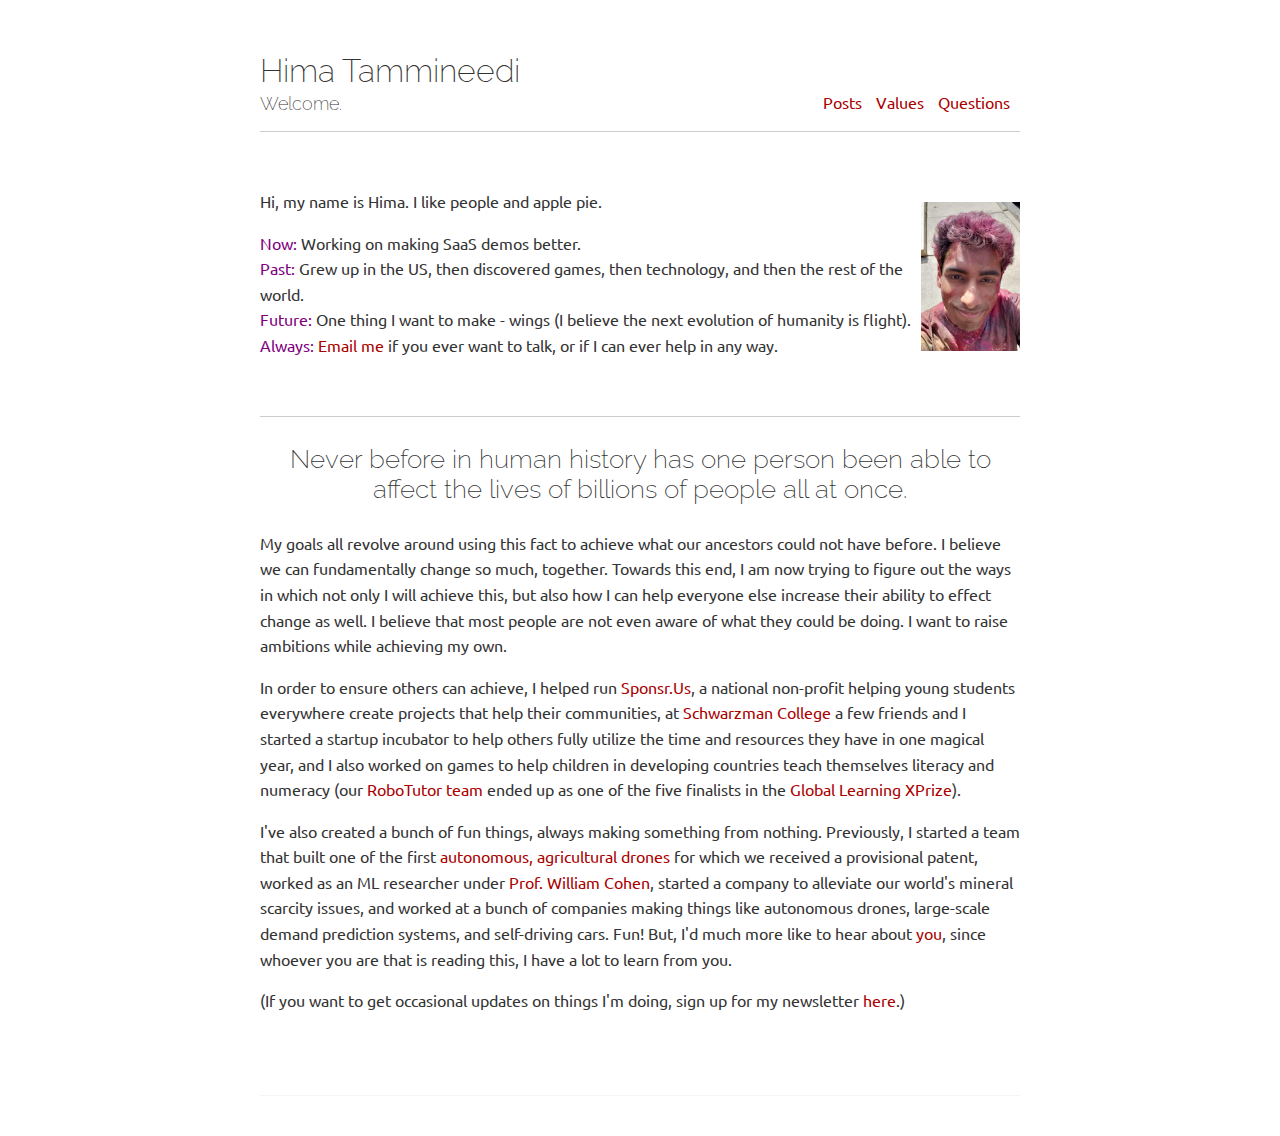
==== index.html @ 2e62bb2f "rebuilding site Wed Mar  3 19:31:14 EST 2021" ====
<!DOCTYPE html>
<html>
<head>
	<meta name="generator" content="Hugo 0.62.2" />
	<meta charset="utf-8" />
	<meta http-equiv="X-UA-Compatible" content="IE=edge"><title>Hima Tammineedi - Welcome. </title>
    <link rel="apple-touch-icon" sizes="180x180" href="/apple-touch-icon.png">
    <link rel="icon" type="image/png" sizes="32x32" href="/favicon-32x32.png">
    <link rel="icon" type="image/png" sizes="16x16" href="/favicon-16x16.png">
    <link rel="manifest" href="/site.webmanifest">
    <link rel="mask-icon" href="/safari-pinned-tab.svg" color="#5bbad5">
    <meta name="msapplication-TileColor" content="#da532c">
    <meta name="theme-color" content="#ffffff">

	<meta name="viewport" content="width=device-width, initial-scale=1">
	<link rel="alternate" type="application/rss+xml" href="https://himat.github.io/index.xml" title="Hima Tammineedi" />
	<meta property="og:title" content="" />
<meta property="og:description" content="" />
<meta property="og:type" content="website" />
<meta property="og:url" content="https://himat.github.io/" />
<meta property="og:updated_time" content="2020-03-03T00:00:00+00:00" />
<meta name="twitter:card" content="summary"/>
<meta name="twitter:title" content=""/>
<meta name="twitter:description" content=""/>
<link href="https://fonts.googleapis.com/css?family=Ubuntu:300,400,300italic,400italic|Raleway:200,300" rel="stylesheet">

	<link rel="stylesheet" type="text/css" media="screen" href="https://himat.github.io/css/normalize.css" />
	<link rel="stylesheet" type="text/css" media="screen" href="https://himat.github.io/css/main.css" />

	
	<script src="https://himat.github.io/js/main.js"></script>
</head>

<body>
	<div class="container wrapper">
		<div class="header">
	<h1 class="site-title"><a href="https://himat.github.io/">Hima Tammineedi</a></h1>
	<div class="site-description"><h2>Welcome.</h2>
			
				
			
		

        <nav class="nav">
            <ul class="flat">
                
                <li>
                    <a href="/questions/"></a>
                </li>
                
                <li>
                    <a href="/posts">Posts</a>
                </li>
                
                <li>
                    <a href="/values">Values</a>
                </li>
                
                <li>
                    <a href="/questions">Questions</a>
                </li>
                
            </ul>
        </nav>
	</div>
    <hr />
</div>


        <div style="display: flex">
<div style="flex: 1 1 auto; margin-right: 5px;">
<font> Hi, my name is Hima. I like people and apple pie. </font>  
<p><font color="purple">Now:</font> Working on making SaaS demos better.<br>
<font color="purple">Past:</font> Grew up in the US, then discovered games, then technology, and then the rest of the world.<br>
<font color="purple">Future:</font> One thing I want to make - wings (I believe the next evolution of humanity is flight).<br>
<font color="purple">Always:</font> <span id="first_em"></span> if you ever want to talk, or if I can ever help in any way.</p>
</div>
<!--<a href="javascript:alert('JavaScript')" onclick="this.href=atob('bWFpbHRvOmhpbWF0JTQwZ21haWwuY29t'); return true">Tap here</a>-->
<img style="align: top; align-self: center; marg-bottom: auto; margin-top: 0px;" src="media/Hima_fun.png" width="13%">
</div>
<!--![meeeee](media/Hima_fun_picture.jpg)-->
<!--<img src="media/Hima_fun_picture.jpg" height=20% />-->
<br />
<hr>
<h3 style="text-align: center"> Never before in human history has one person been able to affect the lives of billions of people all at once.</h3>
<p>My goals all revolve around using this fact to achieve what our ancestors could not have before. I believe we can fundamentally change so much, together. Towards this end, I am now trying to figure out the ways in which not only I will achieve this, but also how I can help everyone else increase their ability to effect change as well. I believe that most people are not even aware of what they could be doing. I want to raise ambitions while achieving my own.</p>
<p>In order to ensure others can achieve, I helped run <a href="http://sponsr.us/">Sponsr.Us</a>, a national non-profit helping young students everywhere create projects that help their communities, at <a href="https://www.schwarzmanscholars.org/">Schwarzman College</a> a few friends and I started a startup incubator to help others fully utilize the time and resources they have in one magical year, and I also worked on games to help children in developing countries teach themselves literacy and numeracy (our <a href="https://www.cmu.edu/scs/robotutor/">RoboTutor team</a> ended up as one of the five finalists in the <a href="https://www.xprize.org/prizes/global-learning">Global Learning XPrize</a>).</p>
<p>I've also created a bunch of fun things, always making something from nothing. Previously, I started a team that built one of the first <a href="https://mcainventeam.wordpress.com/background/">autonomous, agricultural drones</a> for which we received a provisional patent, worked as an ML researcher under <a href="http://www.cs.cmu.edu/~wcohen/">Prof. William Cohen</a>, started a company to alleviate our world's mineral scarcity issues, and worked at a bunch of companies making things like autonomous drones, large-scale demand prediction systems, and self-driving cars. Fun! But, I'd much more like to hear about <span id="second_em"></span>, since whoever you are that is reading this, I have a lot to learn from you.</p>
<p>(If you want to get occasional updates on things I'm doing, sign up for my newsletter <a href="https://hima.substack.com/" target="_blank">here</a>.)</p>
<p><font color="white"> Diagnostics: Created with Hugo using a modified Ezhil theme. </font></p>
<script type="text/javascript">
user = 'himat415';
site = 'gmail.com';
document.getElementById("first_em").innerHTML= '<a href=\"mailto:' + user + '@' + site + '\">' + "Email me" +  '</a>'
document.getElementById("second_em").innerHTML= '<a href=\"mailto:' + user + '@' + site + '\">' + "you" +  '</a>'
</script>


		
			
				
			
			
				
				
				
				
					
					
					
						
						
						
					
				
				
				
			
		
	</div>
	<div class="footer wrapper">
	<nav class="nav">
		<div>
             

            <nav class="nav social">
                <ul class="flat"></ul>
            </nav>

            
        </div>
	</nav>
</div>


<script type="application/javascript">
var doNotTrack = false;
if (!doNotTrack) {
	window.ga=window.ga||function(){(ga.q=ga.q||[]).push(arguments)};ga.l=+new Date;
	ga('create', 'UA-156951978-1', 'auto');
	
	ga('send', 'pageview');
}
</script>
<script async src='https://www.google-analytics.com/analytics.js'></script>

</body>
</html>
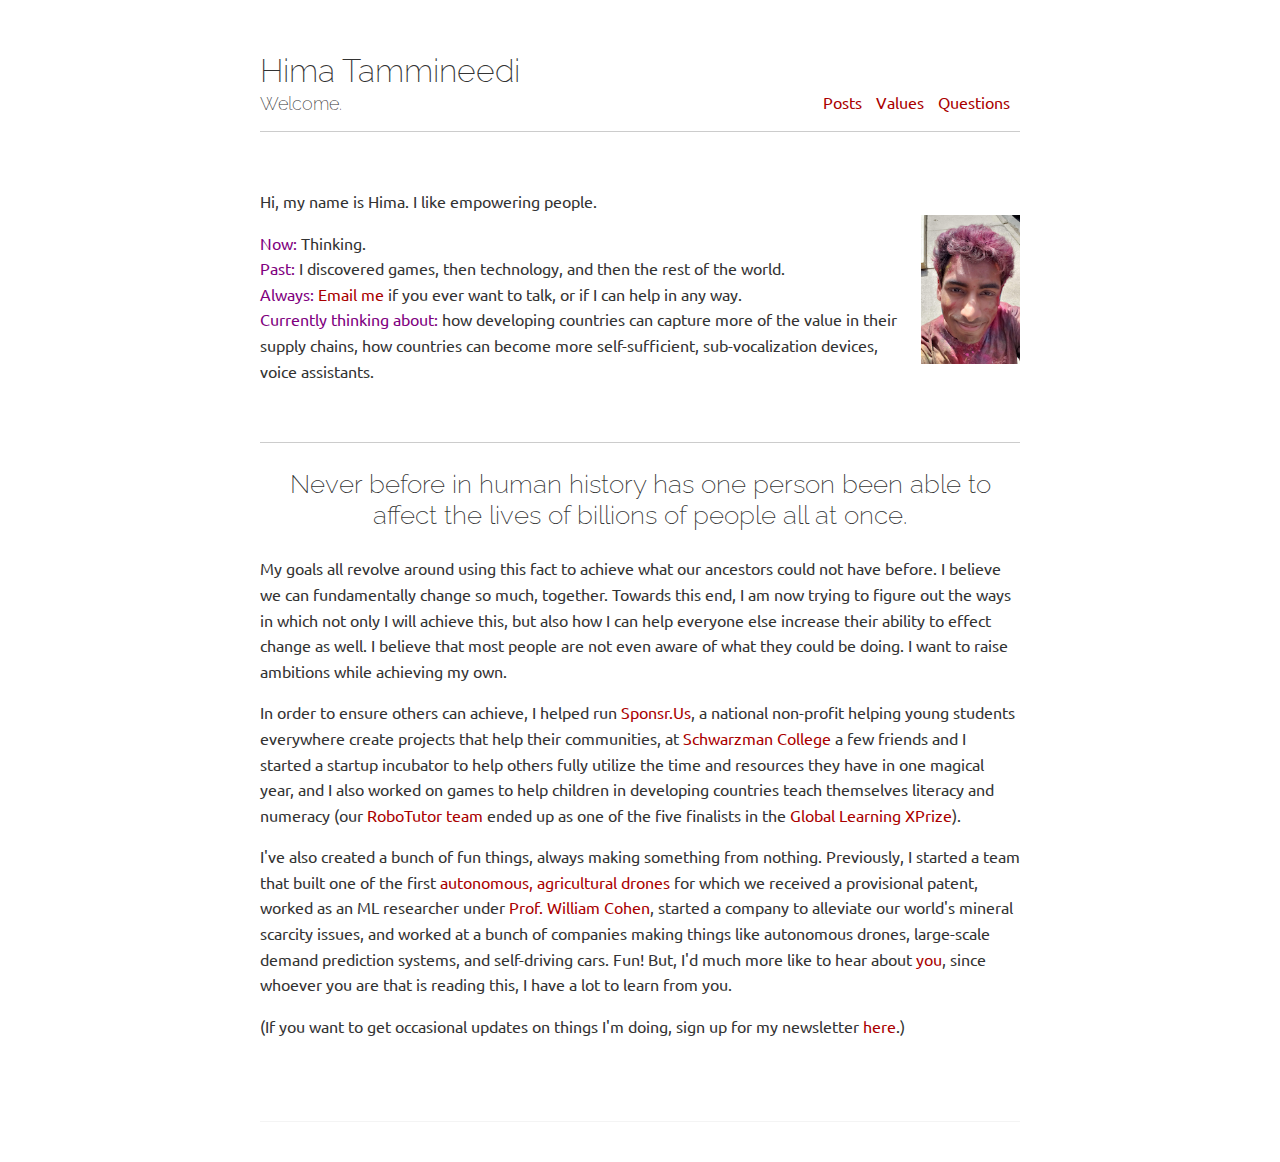
==== commit 19ebf310: "rebuilding site Mon May 31 15:19:50 EDT 2021" ====
--- a/index.html
+++ b/index.html
@@ -1,6 +1,6 @@
 <!DOCTYPE html>
 <html>
-<head>
+  <head>
 	<meta name="generator" content="Hugo 0.62.2" />
 	<meta charset="utf-8" />
 	<meta http-equiv="X-UA-Compatible" content="IE=edge"><title>Hima Tammineedi - Welcome. </title>
@@ -26,14 +26,26 @@
 
 	<link rel="stylesheet" type="text/css" media="screen" href="https://himat.github.io/css/normalize.css" />
 	<link rel="stylesheet" type="text/css" media="screen" href="https://himat.github.io/css/main.css" />
+	<link rel="stylesheet" type="text/css" href="https://himat.github.io/css/custom.css" />
+	
+
+
 
 	
 	<script src="https://himat.github.io/js/main.js"></script>
+
+	      <script src="https://emailoctopus.com/bundles/emailoctopuslist/js/1.6/form-recaptcha.js"></script>
+      <script src="https://emailoctopus.com/bundles/emailoctopuslist/js/1.6/form-embed.js"></script>
+      <link
+        rel="stylesheet"
+        href="https://emailoctopus.com/bundles/emailoctopuslist/css/1.6/form.css"
+      />
+
 </head>
 
-<body>
-	<div class="container wrapper">
-		<div class="header">
+  <body>
+    <div class="container wrapper">
+      <div class="header">
 	<h1 class="site-title"><a href="https://himat.github.io/">Hima Tammineedi</a></h1>
 	<div class="site-description"><h2>Welcome.</h2>
 			
@@ -67,13 +79,13 @@
 </div>
 
 
-        <div style="display: flex">
+      <div style="display: flex">
 <div style="flex: 1 1 auto; margin-right: 5px;">
-<font> Hi, my name is Hima. I like people and apple pie. </font>  
-<p><font color="purple">Now:</font> Working on making SaaS demos better.<br>
-<font color="purple">Past:</font> Grew up in the US, then discovered games, then technology, and then the rest of the world.<br>
-<font color="purple">Future:</font> One thing I want to make - wings (I believe the next evolution of humanity is flight).<br>
-<font color="purple">Always:</font> <span id="first_em"></span> if you ever want to talk, or if I can ever help in any way.</p>
+<font> Hi, my name is Hima. I like empowering people. </font>  
+<p><font color="purple">Now:</font> Thinking.<br>
+<font color="purple">Past:</font> I discovered games, then technology, and then the rest of the world.<br>
+<font color="purple">Always:</font> <span id="first_em"></span> if you ever want to talk, or if I can help in any way.<br>
+<font color="purple">Currently thinking about:</font> how developing countries can capture more of the value in their supply chains, how countries can become more self-sufficient, sub-vocalization devices, voice assistants.</p>
 </div>
 <!--<a href="javascript:alert('JavaScript')" onclick="this.href=atob('bWFpbHRvOmhpbWF0JTQwZ21haWwuY29t'); return true">Tap here</a>-->
 <img style="align: top; align-self: center; marg-bottom: auto; margin-top: 0px;" src="media/Hima_fun.png" width="13%">
@@ -96,29 +108,29 @@
 </script>
 
 
-		
-			
-				
-			
-			
-				
-				
-				
-				
-					
-					
-					
-						
-						
-						
-					
-				
-				
-				
-			
-		
-	</div>
-	<div class="footer wrapper">
+      
+      
+      
+      
+      
+      
+      
+      
+      
+      
+      
+      
+      
+      
+      
+      
+      
+      
+      
+      
+      
+    </div>
+    <div class="footer wrapper">
 	<nav class="nav">
 		<div>
              
@@ -144,5 +156,5 @@
 </script>
 <script async src='https://www.google-analytics.com/analytics.js'></script>
 
-</body>
+  </body>
 </html>
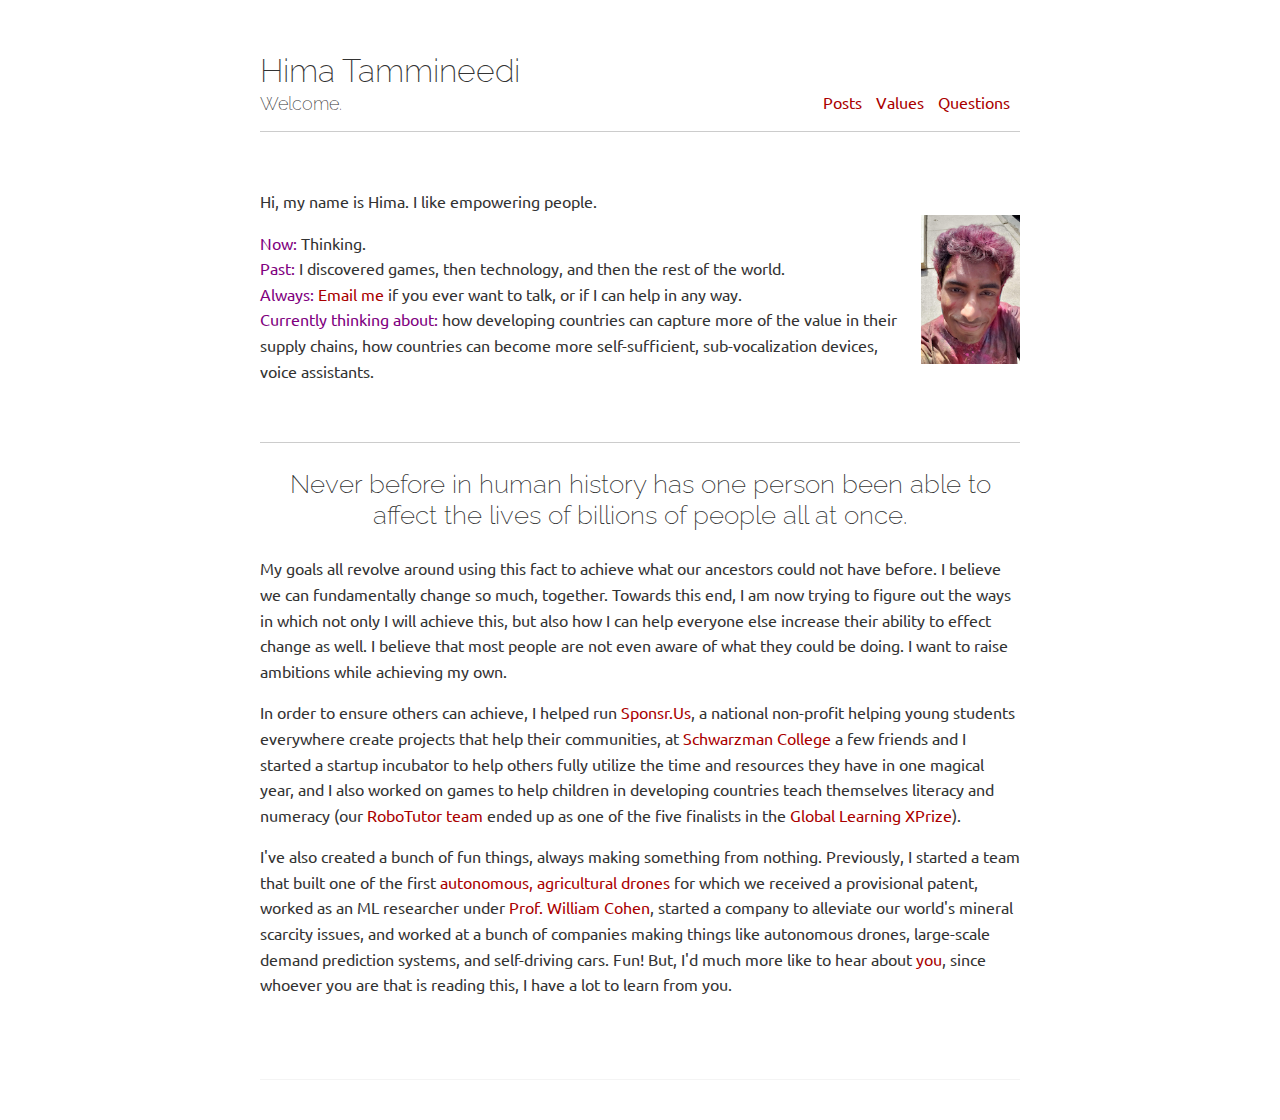
==== commit ee0f3638: "rebuilding site Wed Jun  2 14:57:07 EDT 2021" ====
--- a/index.html
+++ b/index.html
@@ -98,7 +98,7 @@
 <p>My goals all revolve around using this fact to achieve what our ancestors could not have before. I believe we can fundamentally change so much, together. Towards this end, I am now trying to figure out the ways in which not only I will achieve this, but also how I can help everyone else increase their ability to effect change as well. I believe that most people are not even aware of what they could be doing. I want to raise ambitions while achieving my own.</p>
 <p>In order to ensure others can achieve, I helped run <a href="http://sponsr.us/">Sponsr.Us</a>, a national non-profit helping young students everywhere create projects that help their communities, at <a href="https://www.schwarzmanscholars.org/">Schwarzman College</a> a few friends and I started a startup incubator to help others fully utilize the time and resources they have in one magical year, and I also worked on games to help children in developing countries teach themselves literacy and numeracy (our <a href="https://www.cmu.edu/scs/robotutor/">RoboTutor team</a> ended up as one of the five finalists in the <a href="https://www.xprize.org/prizes/global-learning">Global Learning XPrize</a>).</p>
 <p>I've also created a bunch of fun things, always making something from nothing. Previously, I started a team that built one of the first <a href="https://mcainventeam.wordpress.com/background/">autonomous, agricultural drones</a> for which we received a provisional patent, worked as an ML researcher under <a href="http://www.cs.cmu.edu/~wcohen/">Prof. William Cohen</a>, started a company to alleviate our world's mineral scarcity issues, and worked at a bunch of companies making things like autonomous drones, large-scale demand prediction systems, and self-driving cars. Fun! But, I'd much more like to hear about <span id="second_em"></span>, since whoever you are that is reading this, I have a lot to learn from you.</p>
-<p>(If you want to get occasional updates on things I'm doing, sign up for my newsletter <a href="https://hima.substack.com/" target="_blank">here</a>.)</p>
+<!-- (If you want to get occasional updates on things I'm doing, sign up for my newsletter <a href="https://hima.substack.com/" target="_blank">here</a>.) -->
 <p><font color="white"> Diagnostics: Created with Hugo using a modified Ezhil theme. </font></p>
 <script type="text/javascript">
 user = 'himat415';
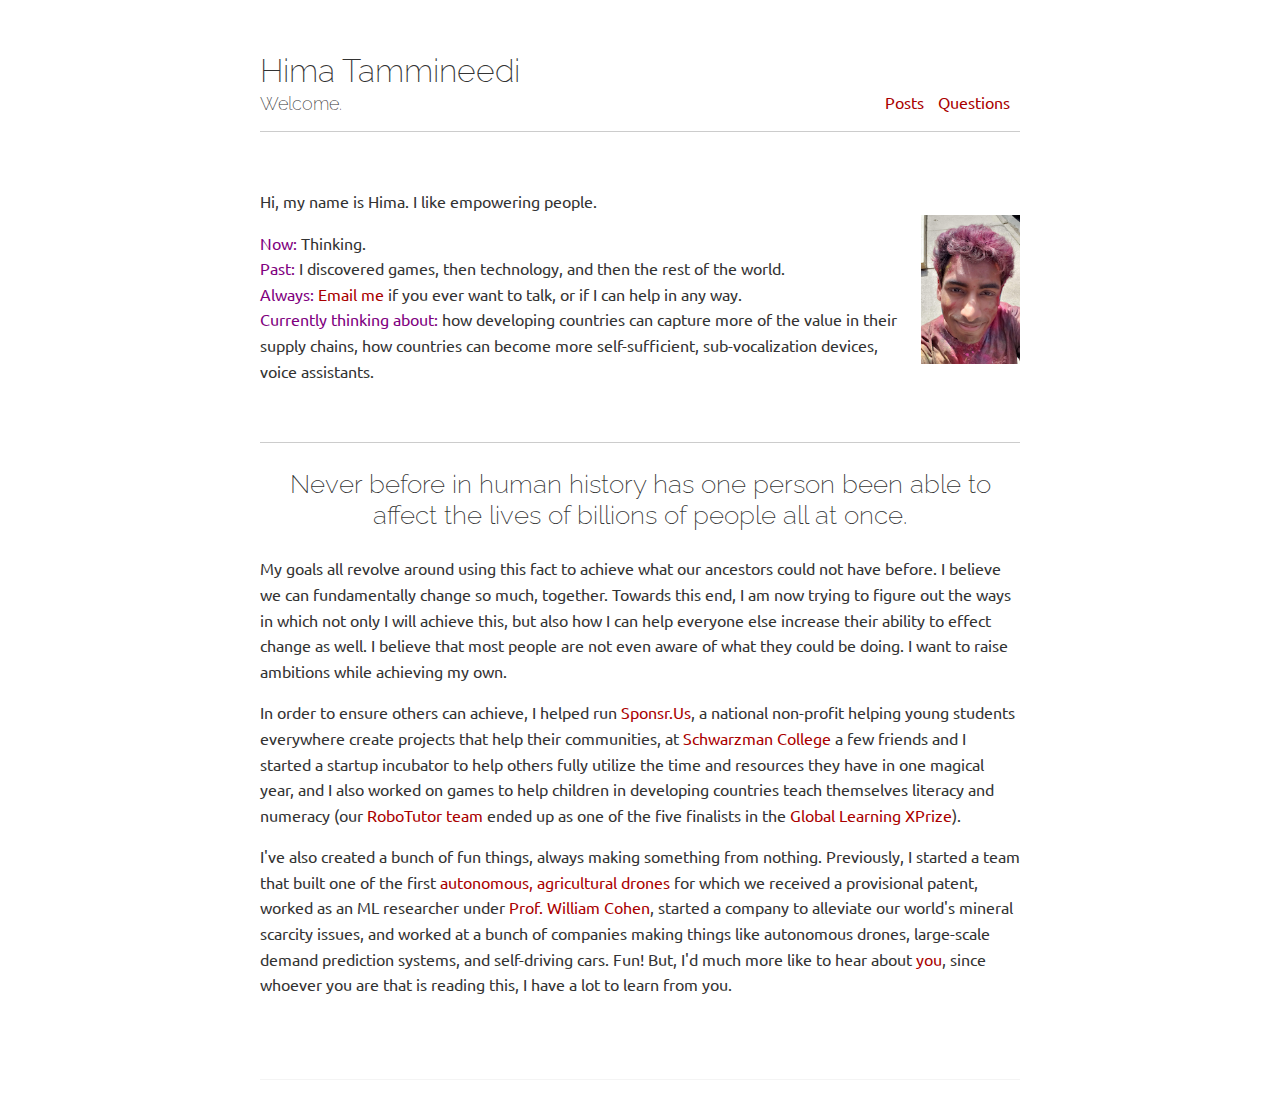
==== commit dae4db34: "rebuilding site Mon Jun 28 17:19:03 EDT 2021" ====
--- a/index.html
+++ b/index.html
@@ -62,10 +62,6 @@
                 
                 <li>
                     <a href="/posts">Posts</a>
-                </li>
-                
-                <li>
-                    <a href="/values">Values</a>
                 </li>
                 
                 <li>
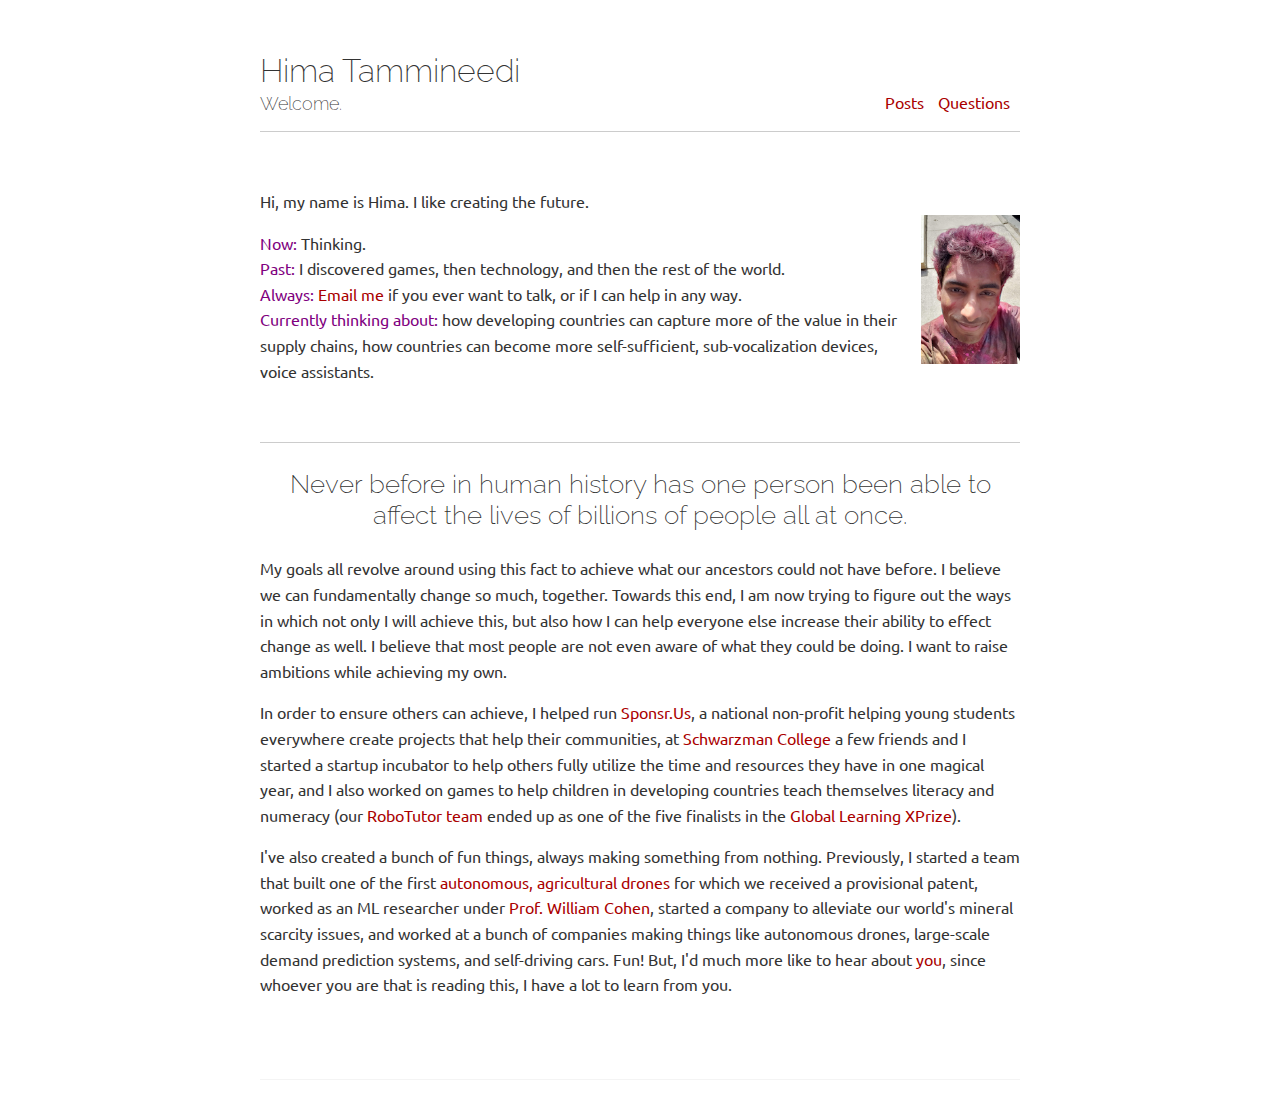
==== commit 6669600d: "rebuilding site Sun Feb 13 22:09:19 EST 2022" ====
--- a/index.html
+++ b/index.html
@@ -18,7 +18,7 @@
 <meta property="og:description" content="" />
 <meta property="og:type" content="website" />
 <meta property="og:url" content="https://himat.github.io/" />
-<meta property="og:updated_time" content="2020-03-03T00:00:00+00:00" />
+<meta property="og:updated_time" content="2022-01-03T00:00:00+00:00" />
 <meta name="twitter:card" content="summary"/>
 <meta name="twitter:title" content=""/>
 <meta name="twitter:description" content=""/>
@@ -77,7 +77,7 @@
 
       <div style="display: flex">
 <div style="flex: 1 1 auto; margin-right: 5px;">
-<font> Hi, my name is Hima. I like empowering people. </font>  
+<font> Hi, my name is Hima. I like creating the future. </font>  
 <p><font color="purple">Now:</font> Thinking.<br>
 <font color="purple">Past:</font> I discovered games, then technology, and then the rest of the world.<br>
 <font color="purple">Always:</font> <span id="first_em"></span> if you ever want to talk, or if I can help in any way.<br>
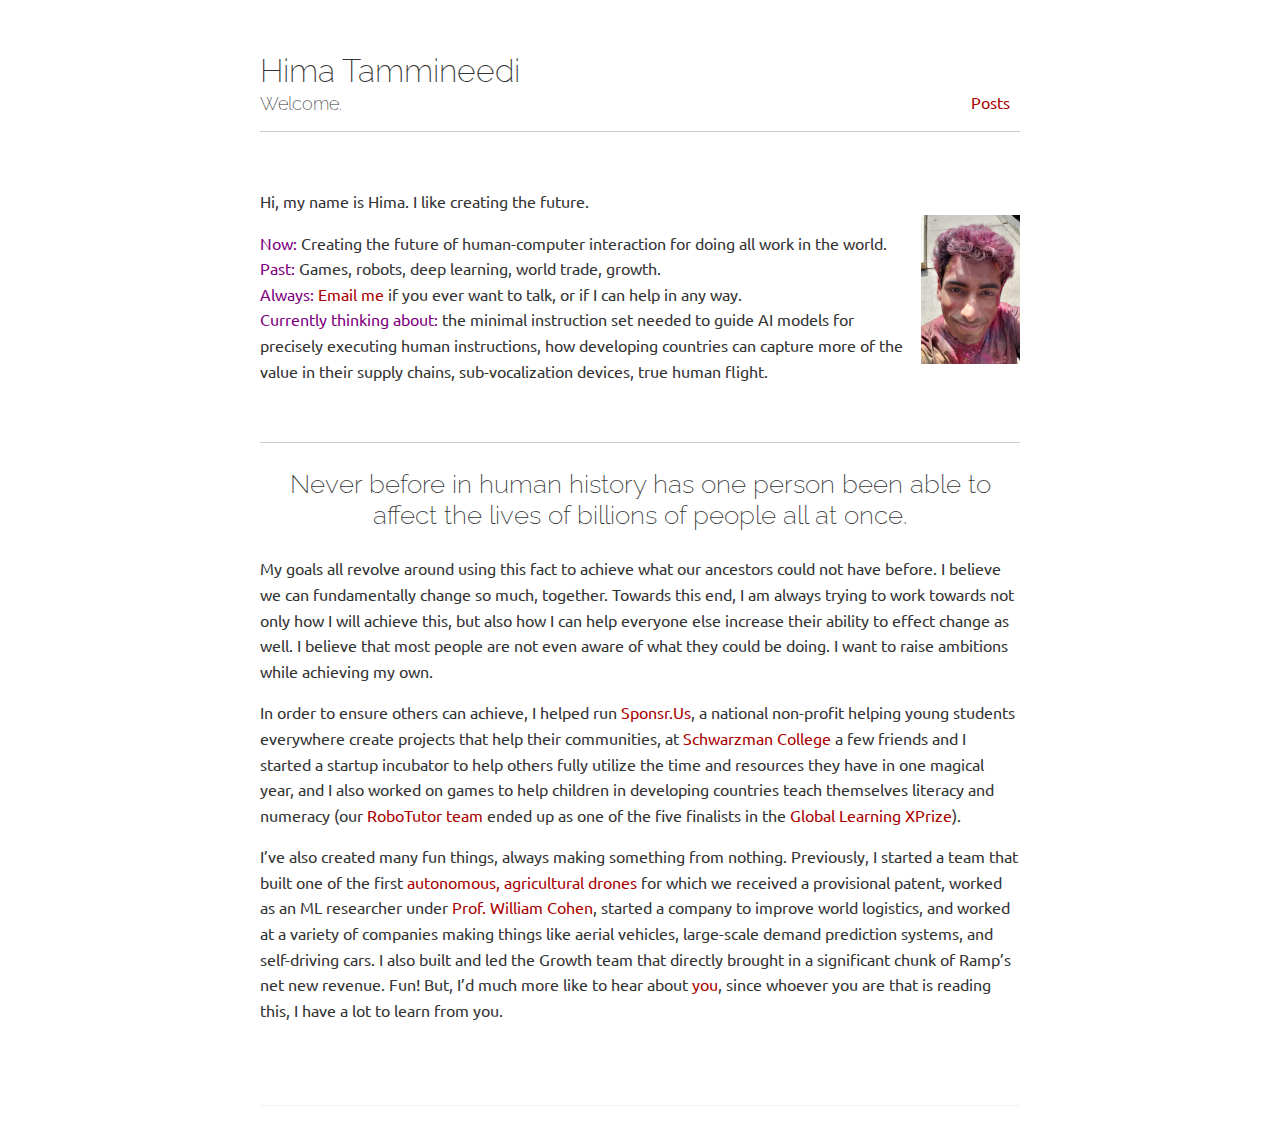
==== commit 257969ec: "rebuilding site Sun Dec 22 22:34:45 EST 2024" ====
--- a/index.html
+++ b/index.html
@@ -1,7 +1,7 @@
 <!DOCTYPE html>
 <html>
   <head>
-	<meta name="generator" content="Hugo 0.62.2" />
+	<meta name="generator" content="Hugo 0.128.2">
 	<meta charset="utf-8" />
 	<meta http-equiv="X-UA-Compatible" content="IE=edge"><title>Hima Tammineedi - Welcome. </title>
     <link rel="apple-touch-icon" sizes="180x180" href="/apple-touch-icon.png">
@@ -14,14 +14,22 @@
 
 	<meta name="viewport" content="width=device-width, initial-scale=1">
 	<link rel="alternate" type="application/rss+xml" href="https://himat.github.io/index.xml" title="Hima Tammineedi" />
-	<meta property="og:title" content="" />
-<meta property="og:description" content="" />
-<meta property="og:type" content="website" />
-<meta property="og:url" content="https://himat.github.io/" />
-<meta property="og:updated_time" content="2022-01-03T00:00:00+00:00" />
-<meta name="twitter:card" content="summary"/>
-<meta name="twitter:title" content=""/>
-<meta name="twitter:description" content=""/>
+	<meta property="og:url" content="https://himat.github.io/">
+  <meta property="og:site_name" content="Hima Tammineedi">
+  <meta property="og:title" content="Hima Tammineedi">
+  <meta property="og:description" content="Hi, my name is Hima. I like creating the future. Now: Creating the future of human-computer interaction for doing all work in the world.
+Past: Games, robots, deep learning, world trade, growth.
+Always: if you ever want to talk, or if I can help in any way.
+Currently thinking about: the minimal instruction set needed to guide AI models for precisely executing human instructions, how developing countries can capture more of the value in their supply chains, sub-vocalization devices, true human flight.">
+  <meta property="og:locale" content="en_us">
+  <meta property="og:type" content="website">
+
+  <meta name="twitter:card" content="summary">
+  <meta name="twitter:title" content="Hima Tammineedi">
+  <meta name="twitter:description" content="Hi, my name is Hima. I like creating the future. Now: Creating the future of human-computer interaction for doing all work in the world.
+Past: Games, robots, deep learning, world trade, growth.
+Always: if you ever want to talk, or if I can help in any way.
+Currently thinking about: the minimal instruction set needed to guide AI models for precisely executing human instructions, how developing countries can capture more of the value in their supply chains, sub-vocalization devices, true human flight.">
 <link href="https://fonts.googleapis.com/css?family=Ubuntu:300,400,300italic,400italic|Raleway:200,300" rel="stylesheet">
 
 	<link rel="stylesheet" type="text/css" media="screen" href="https://himat.github.io/css/normalize.css" />
@@ -64,10 +72,6 @@
                     <a href="/posts">Posts</a>
                 </li>
                 
-                <li>
-                    <a href="/questions">Questions</a>
-                </li>
-                
             </ul>
         </nav>
 	</div>
@@ -78,10 +82,10 @@
       <div style="display: flex">
 <div style="flex: 1 1 auto; margin-right: 5px;">
 <font> Hi, my name is Hima. I like creating the future. </font>  
-<p><font color="purple">Now:</font> Thinking.<br>
-<font color="purple">Past:</font> I discovered games, then technology, and then the rest of the world.<br>
+<p><font color="purple">Now:</font> Creating the future of human-computer interaction for doing all work in the world.<br>
+<font color="purple">Past:</font> Games, robots, deep learning, world trade, growth.<br>
 <font color="purple">Always:</font> <span id="first_em"></span> if you ever want to talk, or if I can help in any way.<br>
-<font color="purple">Currently thinking about:</font> how developing countries can capture more of the value in their supply chains, how countries can become more self-sufficient, sub-vocalization devices, voice assistants.</p>
+<font color="purple">Currently thinking about:</font> the minimal instruction set needed to guide AI models for precisely executing human instructions, how developing countries can capture more of the value in their supply chains, sub-vocalization devices, true human flight.</p>
 </div>
 <!--<a href="javascript:alert('JavaScript')" onclick="this.href=atob('bWFpbHRvOmhpbWF0JTQwZ21haWwuY29t'); return true">Tap here</a>-->
 <img style="align: top; align-self: center; marg-bottom: auto; margin-top: 0px;" src="media/Hima_fun.png" width="13%">
@@ -91,9 +95,9 @@
 <br />
 <hr>
 <h3 style="text-align: center"> Never before in human history has one person been able to affect the lives of billions of people all at once.</h3>
-<p>My goals all revolve around using this fact to achieve what our ancestors could not have before. I believe we can fundamentally change so much, together. Towards this end, I am now trying to figure out the ways in which not only I will achieve this, but also how I can help everyone else increase their ability to effect change as well. I believe that most people are not even aware of what they could be doing. I want to raise ambitions while achieving my own.</p>
+<p>My goals all revolve around using this fact to achieve what our ancestors could not have before. I believe we can fundamentally change so much, together. Towards this end, I am always trying to work towards not only how I will achieve this, but also how I can help everyone else increase their ability to effect change as well. I believe that most people are not even aware of what they could be doing. I want to raise ambitions while achieving my own.</p>
 <p>In order to ensure others can achieve, I helped run <a href="http://sponsr.us/">Sponsr.Us</a>, a national non-profit helping young students everywhere create projects that help their communities, at <a href="https://www.schwarzmanscholars.org/">Schwarzman College</a> a few friends and I started a startup incubator to help others fully utilize the time and resources they have in one magical year, and I also worked on games to help children in developing countries teach themselves literacy and numeracy (our <a href="https://www.cmu.edu/scs/robotutor/">RoboTutor team</a> ended up as one of the five finalists in the <a href="https://www.xprize.org/prizes/global-learning">Global Learning XPrize</a>).</p>
-<p>I've also created a bunch of fun things, always making something from nothing. Previously, I started a team that built one of the first <a href="https://mcainventeam.wordpress.com/background/">autonomous, agricultural drones</a> for which we received a provisional patent, worked as an ML researcher under <a href="http://www.cs.cmu.edu/~wcohen/">Prof. William Cohen</a>, started a company to alleviate our world's mineral scarcity issues, and worked at a bunch of companies making things like autonomous drones, large-scale demand prediction systems, and self-driving cars. Fun! But, I'd much more like to hear about <span id="second_em"></span>, since whoever you are that is reading this, I have a lot to learn from you.</p>
+<p>I&rsquo;ve also created many fun things, always making something from nothing. Previously, I started a team that built one of the first <a href="https://mcainventeam.wordpress.com/background/">autonomous, agricultural drones</a> for which we received a provisional patent, worked as an ML researcher under <a href="http://www.cs.cmu.edu/~wcohen/">Prof. William Cohen</a>, started a company to improve world logistics, and worked at a variety of companies making things like aerial vehicles, large-scale demand prediction systems, and self-driving cars. I also built and led the Growth team that directly brought in a significant chunk of Ramp&rsquo;s net new revenue. Fun! But, I&rsquo;d much more like to hear about <span id="second_em"></span>, since whoever you are that is reading this, I have a lot to learn from you.</p>
 <!-- (If you want to get occasional updates on things I'm doing, sign up for my newsletter <a href="https://hima.substack.com/" target="_blank">here</a>.) -->
 <p><font color="white"> Diagnostics: Created with Hugo using a modified Ezhil theme. </font></p>
 <script type="text/javascript">
@@ -141,16 +145,12 @@
 </div>
 
 
-<script type="application/javascript">
-var doNotTrack = false;
-if (!doNotTrack) {
-	window.ga=window.ga||function(){(ga.q=ga.q||[]).push(arguments)};ga.l=+new Date;
-	ga('create', 'UA-156951978-1', 'auto');
-	
-	ga('send', 'pageview');
-}
-</script>
-<script async src='https://www.google-analytics.com/analytics.js'></script>
+  
+    
+      
+    
+  
+
 
   </body>
 </html>
